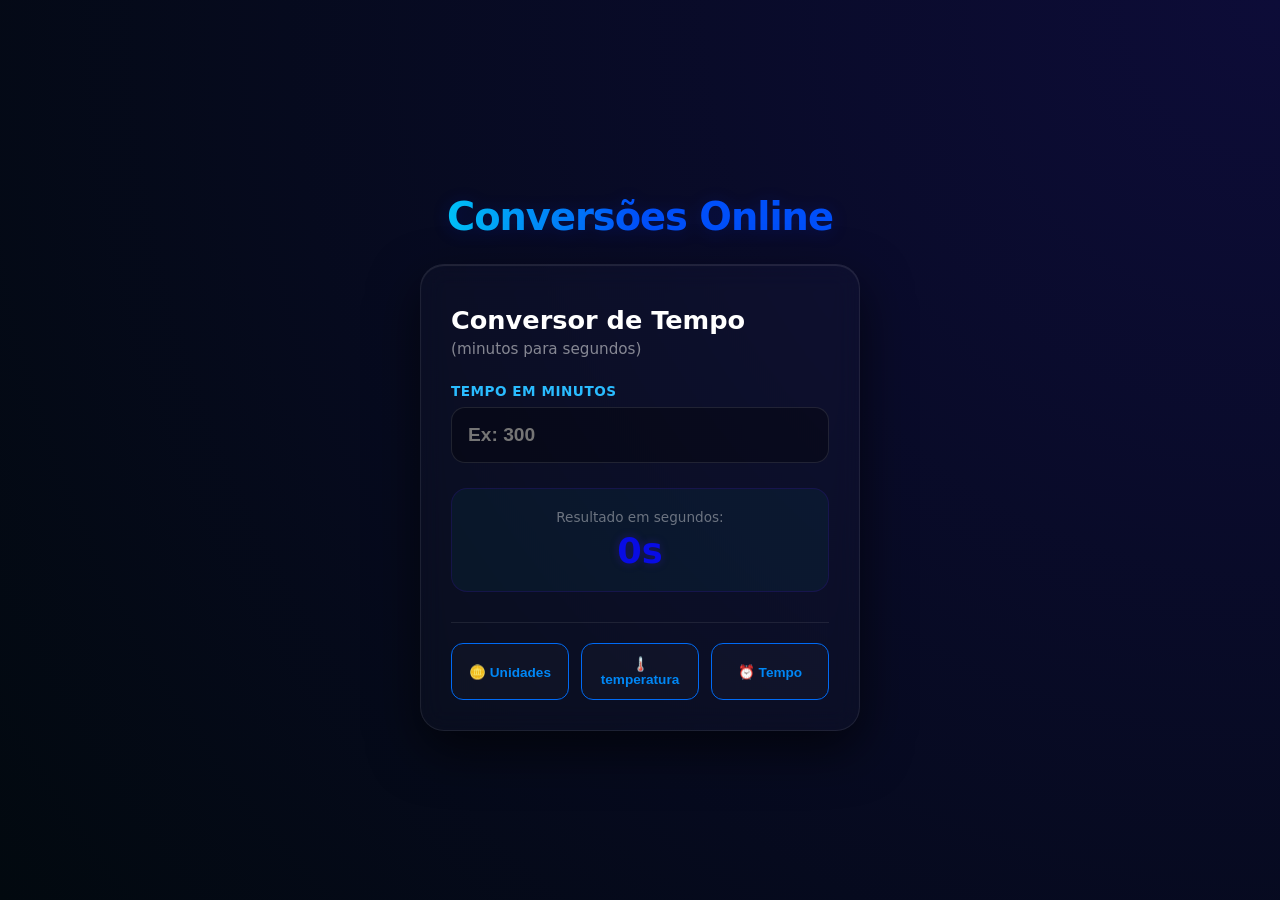
==== pagina_3.html @ 4d5f5b5b "fiz as paginas 1 e 3" ====
<!DOCTYPE html>
<html lang="pt-BR">
<head>
    <meta charset="UTF-8">
    <meta name="viewport" content="width=device-width, initial-scale=1.0">
    <title>Conversões de Tempo</title>
    <link rel="stylesheet" href="pagina_3.css">
</head>
<body>
    <div class="main-container">
        <h1 class="main-title">Conversões Online</h1>
        
        <div class="converter-box">
            <h2>Conversor de Tempo</h2>
            <p class="subtitle">(minutos para segundos)</p>

            <div class="input-group">
                <label for="minutosInput">Tempo em minutos</label>
                <input type="number" id="minutosInput" placeholder="Ex: 300" oninput="converter_min_pra_seg()">
            </div>

            <div class="result-display">
                <div class="result-label">Resultado em segundos:</div>
                <div class="result-value" id="segundosResult">0s</div>
            </div>

            <div class="navigation-area">

                <div class="btn-grid">
                    <button class="btn-nav active" onclick="irParaPagina1()">🪙 Unidades</button>
                    <button class="btn-nav active" onclick="irParaPagina2()">🌡️ temperatura</button>
                    <button class="btn-nav active" onclick="irParaPagina4()">⏰ Tempo</button>
                </div>
            </div>
        </div>
    </div>

    <script src="pagina_3.js"></script>
</body>
</html>
---- pagina_3.css ----
body {
    margin: 0;
    padding: 0;
    background: radial-gradient(circle at top right, #0d0c38 0%, #02090f 100%);
    display: flex;
    justify-content: center;
    align-items: center;
    min-height: 100vh;
    font-family: 'Segoe UI', system-ui, sans-serif;
    color: #ffffff;
    overflow-x: hidden;
}

.main-container {
    width: 100%;
    max-width: 480px;
    padding: 20px;
    box-sizing: border-box;
}

.main-title {
    font-size: 2.4rem;
    font-weight: 800;
    text-align: center;
    margin-bottom: 25px;
    background: linear-gradient(90deg, #00d0f5 0%, #004ff9 50%);
    -webkit-background-clip: text;
    -webkit-text-fill-color: transparent;
    letter-spacing: -1px;
    filter: drop-shadow(0 2px 8px rgba(0, 37, 245, 0.2));
}

.converter-box {
    background: rgba(255, 255, 255, 0.02);
    border: 1px solid rgba(255, 255, 255, 0.08);
    border-radius: 24px;
    padding: 30px;
    box-shadow: 0 20px 50px rgba(0, 0, 0, 0.6), inset 0 1px 1px rgba(255, 255, 255, 0.1);
    backdrop-filter: blur(12px);
    position: relative;
    animation: surgimentoCard 0.6s cubic-bezier(0.16, 1, 0.3, 1) forwards;
}


h2 {
    margin: 10px 0 5px 0;
    font-size: 1.6rem;
    font-weight: 700;
}

.subtitle {
    color: rgba(255, 255, 255, 0.5);
    margin: 0 0 25px 0;
    font-size: 0.95rem;
}

.input-group {
    display: flex;
    flex-direction: column;
    gap: 8px;
    margin-bottom: 25px;
}

.input-group label {
    font-size: 0.85rem;
    color: #2abcff;
    font-weight: 600;
    text-transform: uppercase;
    letter-spacing: 0.5px;
}

.input-group input {
    background: rgba(0, 0, 0, 0.3);
    border: 1px solid rgba(255, 255, 255, 0.1);
    padding: 16px;
    border-radius: 14px;
    color: #ffffff;
    font-size: 1.2rem;
    font-weight: 600;
    outline: none;
    transition: all 0.2s ease;
}

.input-group input:focus {
    border-color: #0072f5;
    background: rgba(0, 0, 0, 0.4);
    box-shadow: 0 0 15px rgba(0, 245, 212, 0.2);
}

.result-display {
    background: rgba(0, 245, 212, 0.04);
    border: 1px solid rgba(86, 0, 245, 0.15);
    border-radius: 16px;
    padding: 20px;
    text-align: center;
    margin-bottom: 30px;
}

.result-label {
    font-size: 0.85rem;
    color: rgba(255, 255, 255, 0.4);
    margin-bottom: 5px;
}

.result-value {
    font-size: 2.2rem;
    font-weight: 800;
    color: #080ce4;
    text-shadow: 0 0 10px rgba(73, 25, 247, 0.3);
}

.navigation-area {
    border-top: 1px solid rgba(255, 255, 255, 0.08);
    padding-top: 20px;
}

.navigation-area p {
    font-size: 0.8rem;
    color: rgba(255, 255, 255, 0.4);
    margin: 0 0 12px 0;
}

.btn-grid {
    display: flex;
    gap: 12px;
}

.btn-nav {
    flex: 1;
    background: rgba(255, 255, 255, 0.02);
    border: 1px solid rgba(255, 255, 255, 0.08);
    color: rgba(255, 255, 255, 0.6);
    padding: 12px;
    border-radius: 12px;
    font-size: 0.85rem;
    font-weight: 600;
    cursor: pointer;
    transition: all 0.2s ease;
}

.btn-nav.active {
    border-color: #006af5;
    color: #0087f5;
}

.btn-nav.active:hover {
    background: rgba(78, 245, 0, 0.1);
    transform: translateY(-2px);
}

@keyframes surgimentoCard {
    from { opacity: 0; transform: translateY(20px); }
    to { opacity: 1; transform: translateY(0); }
}
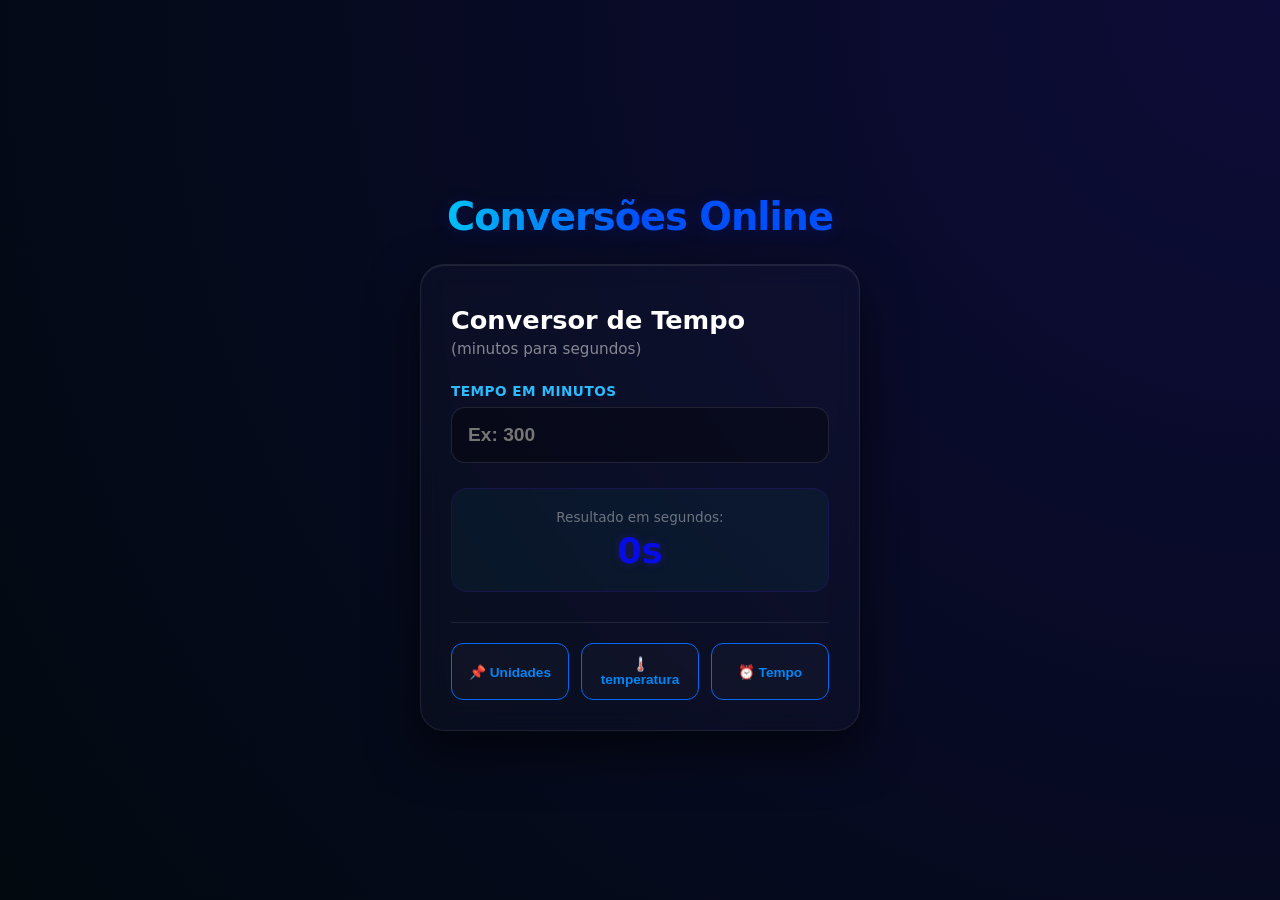
==== commit 813d94c5: "outra coisa que cosertei" ====
--- a/pagina_3.html
+++ b/pagina_3.html
@@ -27,7 +27,7 @@
             <div class="navigation-area">
 
                 <div class="btn-grid">
-                    <button class="btn-nav active" onclick="irParaPagina1()">🪙 Unidades</button>
+                    <button class="btn-nav active" onclick="irParaPagina1()">📌 Unidades</button>
                     <button class="btn-nav active" onclick="irParaPagina2()">🌡️ temperatura</button>
                     <button class="btn-nav active" onclick="irParaPagina4()">⏰ Tempo</button>
                 </div>
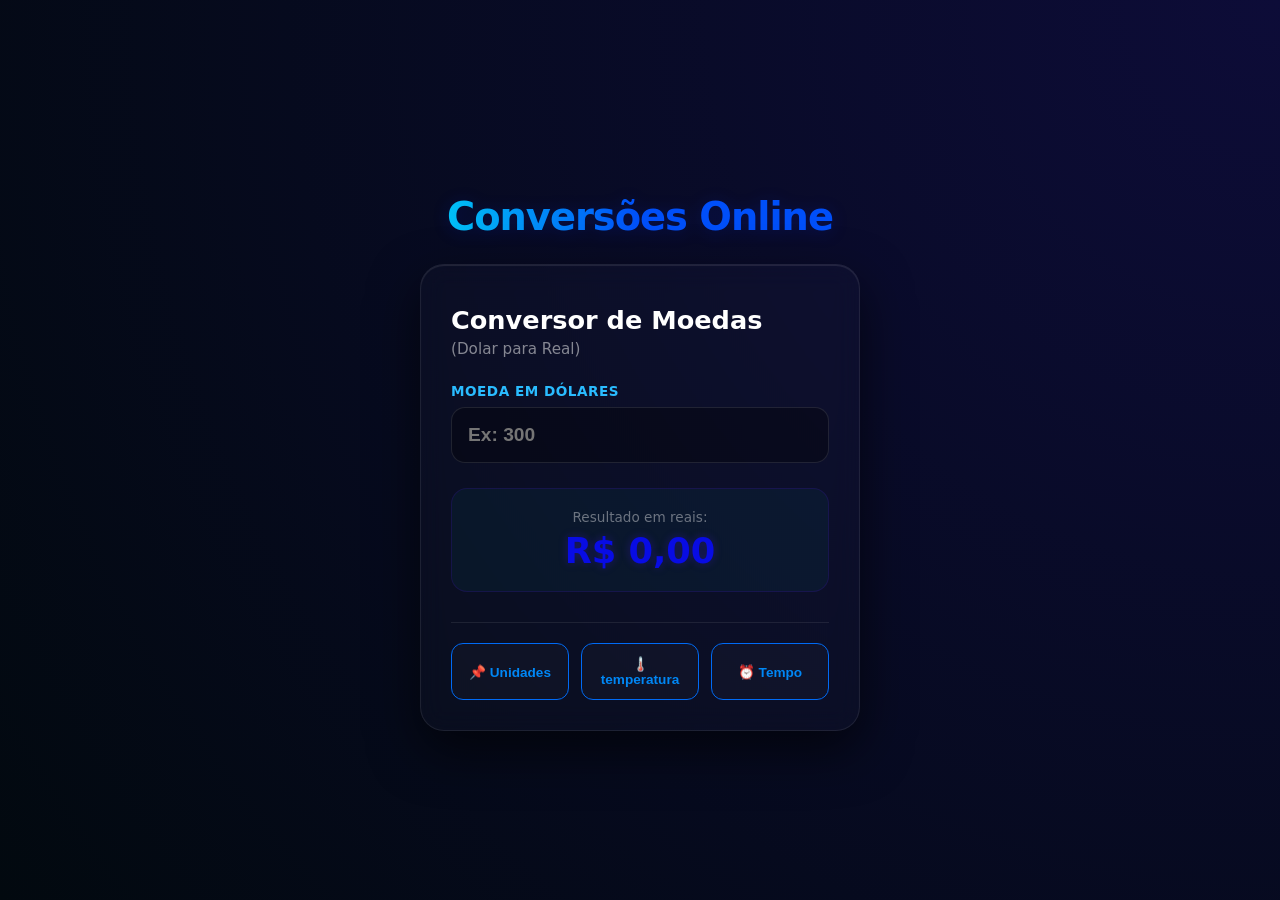
==== commit e03bcbc2: "fiz o 3, certo dessa vez" ====
--- a/pagina_3.html
+++ b/pagina_3.html
@@ -3,7 +3,7 @@
 <head>
     <meta charset="UTF-8">
     <meta name="viewport" content="width=device-width, initial-scale=1.0">
-    <title>Conversões de Tempo</title>
+    <title>Conversões de Moedas</title>
     <link rel="stylesheet" href="pagina_3.css">
 </head>
 <body>
@@ -11,17 +11,17 @@
         <h1 class="main-title">Conversões Online</h1>
         
         <div class="converter-box">
-            <h2>Conversor de Tempo</h2>
-            <p class="subtitle">(minutos para segundos)</p>
+            <h2>Conversor de Moedas</h2>
+            <p class="subtitle">(Dolar para Real)</p>
 
             <div class="input-group">
-                <label for="minutosInput">Tempo em minutos</label>
-                <input type="number" id="minutosInput" placeholder="Ex: 300" oninput="converter_min_pra_seg()">
+                <label for="dolaresInput">Moeda em dólares</label>
+                <input type="number" id="dolaresInput" placeholder="Ex: 300" oninput="converter_dolar_pra_real()">
             </div>
 
             <div class="result-display">
-                <div class="result-label">Resultado em segundos:</div>
-                <div class="result-value" id="segundosResult">0s</div>
+                <div class="result-label">Resultado em reais:</div>
+                <div class="result-value" id="reaisResult">R$ 0,00</div>
             </div>
 
             <div class="navigation-area">
